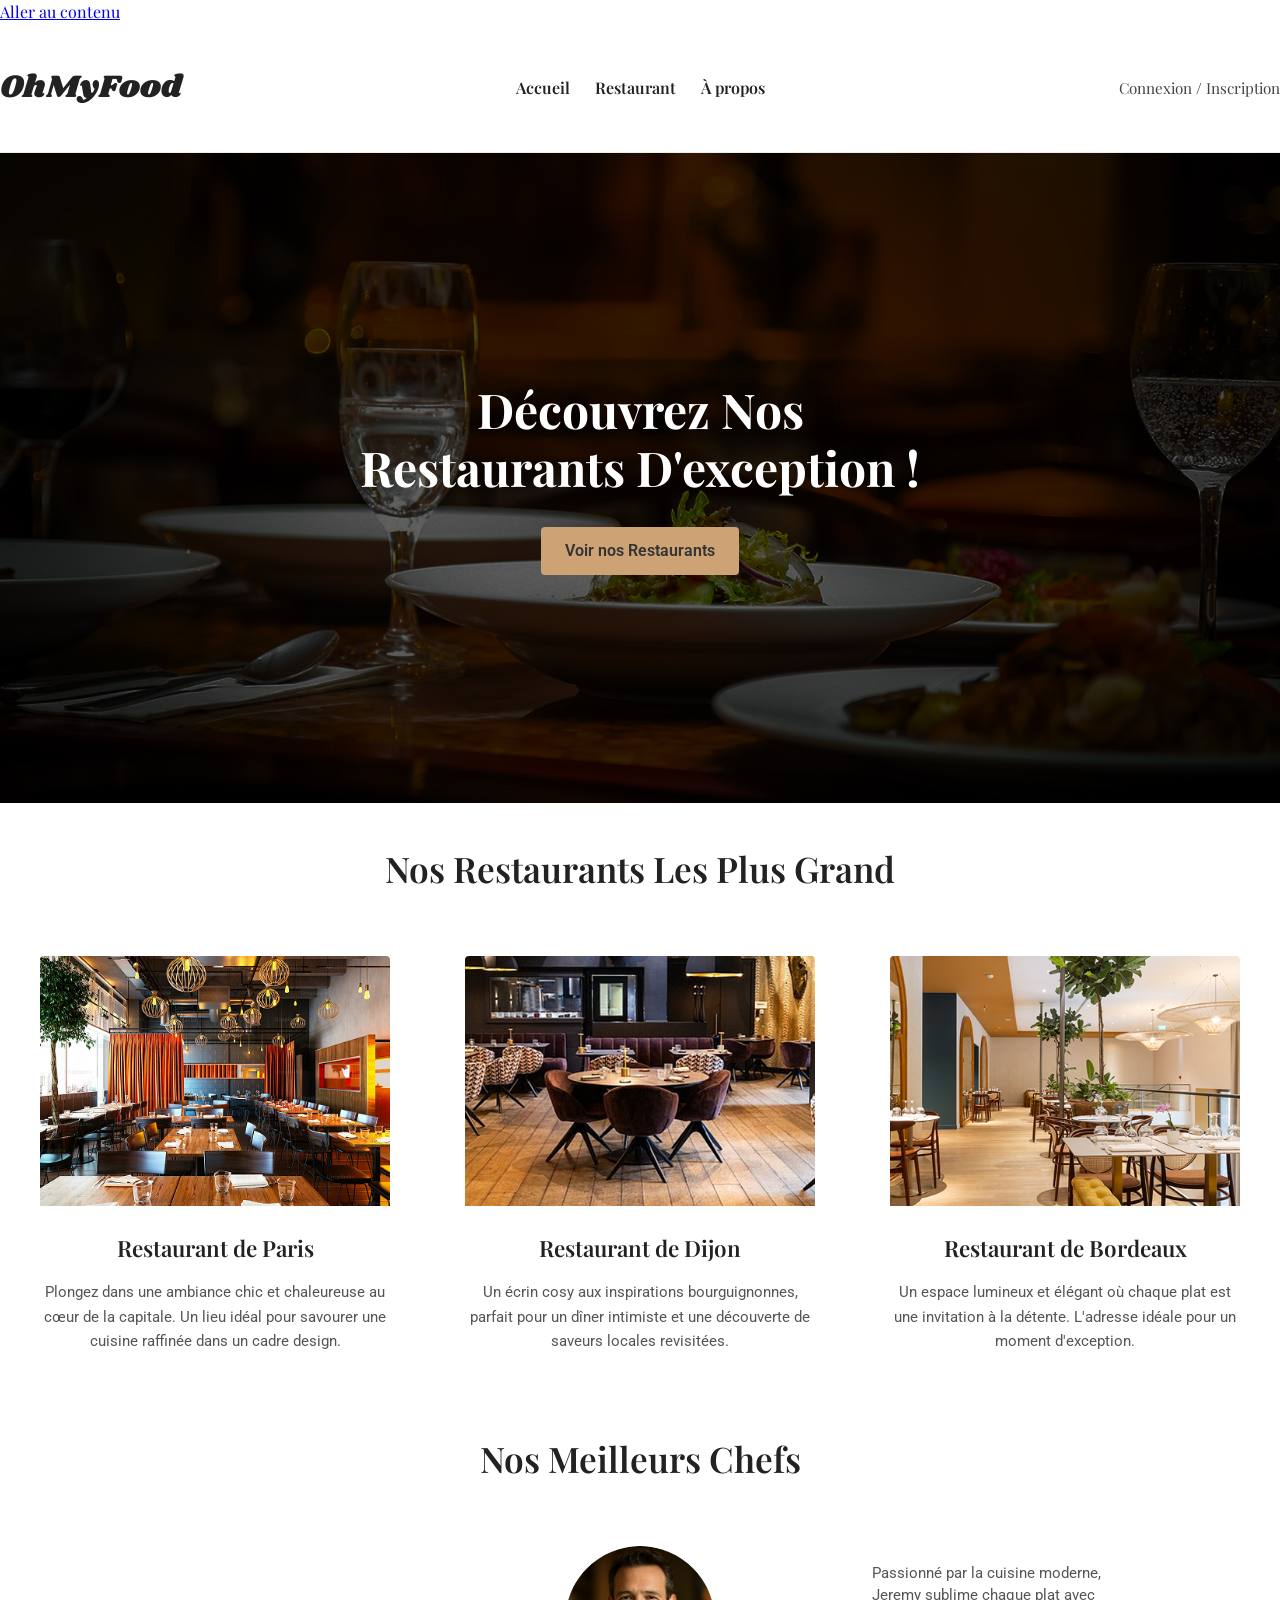
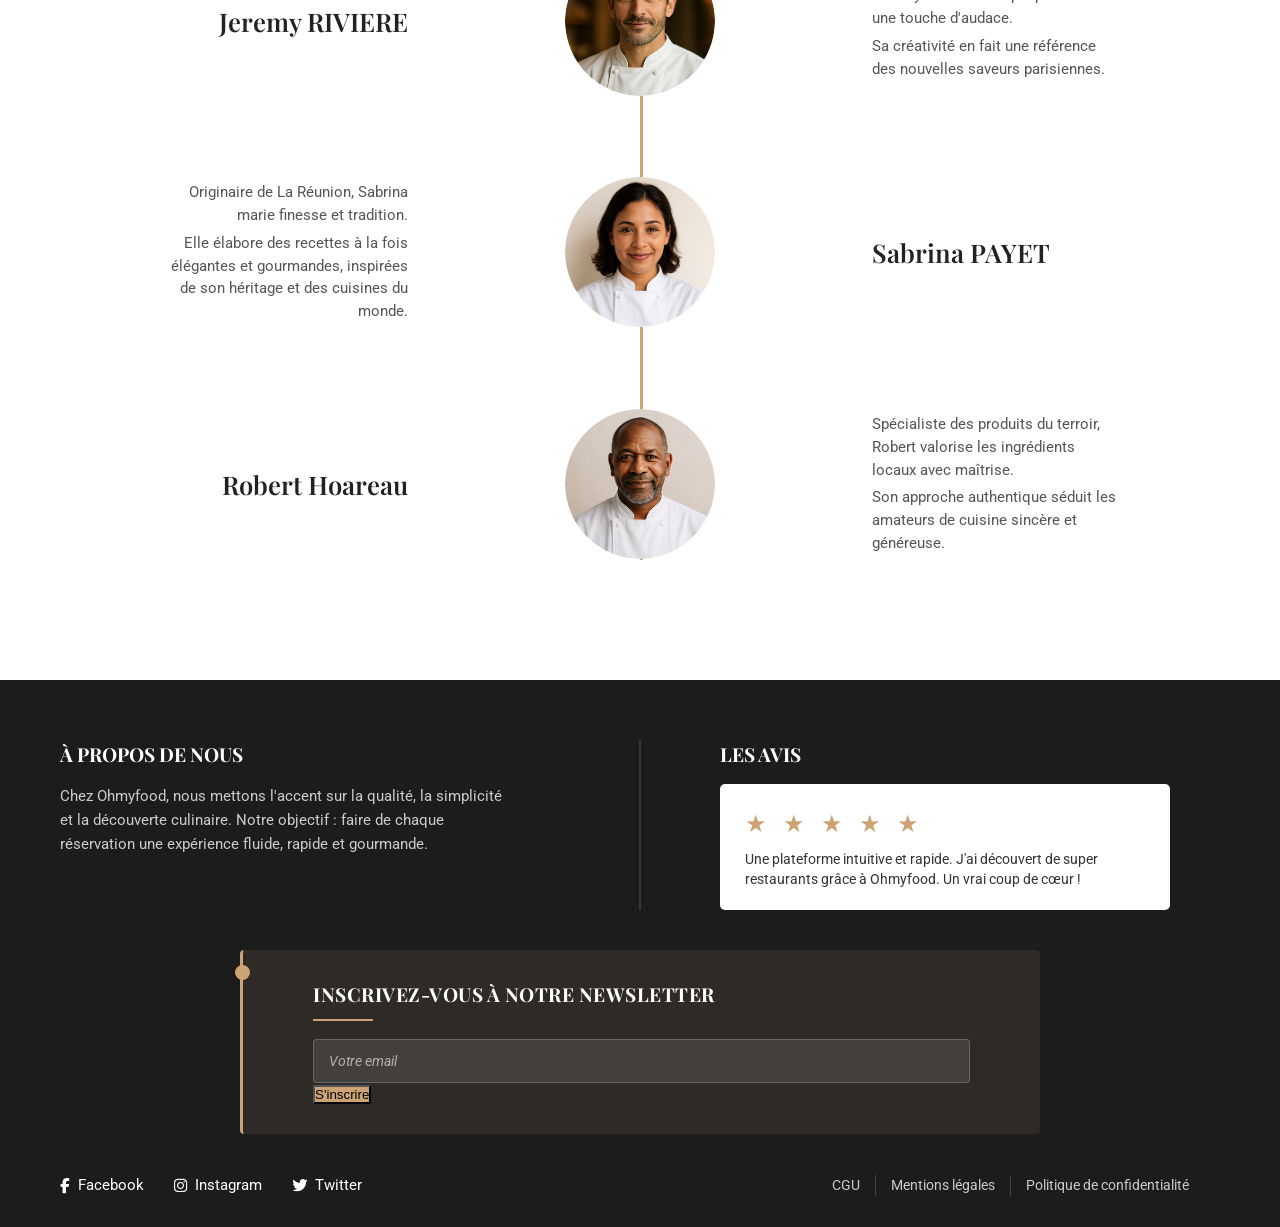
==== projets/ohmyfood/index.html @ 8dfa0e79 "Publie les livrables projets et la démo OhMyFood statique. Ajoute les PDF Green Futur, Hyatt et Hell" ====
<!doctype html>
<html lang="fr">
<head>
  <meta charset="utf-8">
  <meta name="viewport" content="width=device-width, initial-scale=1.0">
  <title>Accueil — OhMyFood</title>
  <link rel="stylesheet" href="https://cdnjs.cloudflare.com/ajax/libs/font-awesome/6.4.0/css/all.min.css">
  <link href="https://fonts.googleapis.com/css2?family=Playfair+Display:ital,wght@0,600&family=Roboto:wght@400;500;700&family=Shrikhand&display=swap" rel="stylesheet">
  <link rel="stylesheet" href="reset.css">
  <link rel="stylesheet" href="style.css">
</head>
<body>
<div id="page" class="site">
  <a class="skip-link screen-reader-text" href="#content">Aller au contenu</a>
  <header class="site-header">
    <div class="container">
      <div class="logo"><a href="index.html">OhMyFood</a></div>
      <button class="hamburger" id="hamburger-toggle" aria-label="Ouvrir le menu">
        <span class="bar"></span><span class="bar"></span><span class="bar"></span>
      </button>
      <nav class="main-navigation">
        <ul class="nav-menu">
          <li><a href="index.html">Accueil</a></li>
          <li><a href="restaurant.html">Restaurant</a></li>
          <li><a href="a-propos.html">À propos</a></li>
        </ul>
      </nav>
      <div class="auth-links">
        <a href="#">Connexion</a> / <a href="#">Inscription</a>
      </div>
    </div>
  </header>
  <div id="content" class="site-content">
    <main id="main" class="site-main">

<section class="hero">
  <div class="hero-content">
    <h1>Découvrez Nos<br>Restaurants D'exception !</h1>
    <a href="restaurant.html" class="btn-main">Voir nos Restaurants</a>
  </div>
</section>
<section class="restaurants" id="restaurants">
  <div class="container">
    <h2>Nos Restaurants Les Plus Grand</h2>
    <div class="restaurant-list">
      <div class="restaurant-card">
        <div class="restaurant-image"><img src="assets/images/restaurant-paris.png" alt="Restaurant de Paris"></div>
        <h3>Restaurant de Paris</h3>
        <p>Plongez dans une ambiance chic et chaleureuse au cœur de la capitale. Un lieu idéal pour savourer une cuisine raffinée dans un cadre design.</p>
      </div>
      <div class="restaurant-card">
        <div class="restaurant-image"><img src="assets/images/restaurant-dijon.png" alt="Restaurant de Dijon"></div>
        <h3>Restaurant de Dijon</h3>
        <p>Un écrin cosy aux inspirations bourguignonnes, parfait pour un dîner intimiste et une découverte de saveurs locales revisitées.</p>
      </div>
      <div class="restaurant-card">
        <div class="restaurant-image"><img src="assets/images/restaurant-bordeaux.png" alt="Restaurant de Bordeaux"></div>
        <h3>Restaurant de Bordeaux</h3>
        <p>Un espace lumineux et élégant où chaque plat est une invitation à la détente. L'adresse idéale pour un moment d'exception.</p>
      </div>
    </div>
  </div>
</section>
<section class="chefs">
  <div class="container">
    <h2>Nos Meilleurs Chefs</h2>
    <div class="chef-timeline">
      <div class="chef-item chef-left">
        <div class="chef-name"><h3>Jeremy RIVIERE</h3></div>
        <div class="chef-portrait"><img src="assets/images/jeremy-riviere.png" alt="Jeremy RIVIERE"></div>
        <div class="chef-description">
          <p>Passionné par la cuisine moderne, Jeremy sublime chaque plat avec une touche d'audace.</p>
          <p>Sa créativité en fait une référence des nouvelles saveurs parisiennes.</p>
        </div>
      </div>
      <div class="chef-item chef-right">
        <div class="chef-portrait"><img src="assets/images/sabrina-payet.png" alt="Sabrina PAYET"></div>
        <div class="chef-name"><h3>Sabrina PAYET</h3></div>
        <div class="chef-description">
          <p>Originaire de La Réunion, Sabrina marie finesse et tradition.</p>
          <p>Elle élabore des recettes à la fois élégantes et gourmandes, inspirées de son héritage et des cuisines du monde.</p>
        </div>
      </div>
      <div class="chef-item chef-left">
        <div class="chef-name"><h3>Robert Hoareau</h3></div>
        <div class="chef-portrait"><img src="assets/images/robert-hoareau.png" alt="Robert Hoareau"></div>
        <div class="chef-description">
          <p>Spécialiste des produits du terroir, Robert valorise les ingrédients locaux avec maîtrise.</p>
          <p>Son approche authentique séduit les amateurs de cuisine sincère et généreuse.</p>
        </div>
      </div>
    </div>
  </div>
</section>

    </main>
  </div>
  <footer id="colophon" class="site-footer">
    <div class="footer-content container">
      <div class="footer-columns">
        <div class="footer-column">
          <h3>À PROPOS DE NOUS</h3>
          <p>Chez Ohmyfood, nous mettons l'accent sur la qualité, la simplicité et la découverte culinaire. Notre objectif : faire de chaque réservation une expérience fluide, rapide et gourmande.</p>
        </div>
        <div class="footer-column">
          <h3>Les Avis</h3>
          <div class="review-box">
            <div class="stars">★ ★ ★ ★ ★</div>
            <p class="review-text">Une plateforme intuitive et rapide. J'ai découvert de super restaurants grâce à Ohmyfood. Un vrai coup de cœur !</p>
          </div>
        </div>
      </div>
      <div class="newsletter-section">
        <h3>Inscrivez-vous à notre newsletter</h3>
        <form class="newsletter-form" action="#" method="post" onsubmit="event.preventDefault(); alert('Démo portfolio — formulaire non connecté.');">
          <input type="email" placeholder="Votre email" required>
          <button type="submit">S'inscrire</button>
        </form>
      </div>
      <div class="basFooter">
        <div class="social-icons">
          <a href="#"><i class="fab fa-facebook-f"></i> Facebook</a>
          <a href="#"><i class="fab fa-instagram"></i> Instagram</a>
          <a href="#"><i class="fab fa-twitter"></i> Twitter</a>
        </div>
        <div class="footer-bottom">
          <a href="#">CGU</a>
          <a href="#">Mentions légales</a>
          <a href="#">Politique de confidentialité</a>
        </div>
      </div>
    </div>
    <div id="popup-concours" class="popup-overlay" style="display: none;">
      <div class="popup-content">
        <button class="popup-close" aria-label="Fermer le pop-up">×</button>
        <h2>🎁 Jeu Concours OhMyFood 🎁</h2>
        <p>Participez et tentez de gagner un <strong>repas gastronomique pour 2</strong> dans l'un de nos restaurants partenaires !</p>
        <form id="popup-form" action="#" method="post">
          <input type="email" placeholder="Votre email" required>
          <button type="submit">Participer</button>
        </form>
        <p class="popup-note">* Une seule participation par utilisateur est autorisée.</p>
      </div>
    </div>
  </footer>
</div>
<script src="script.js"></script>
</body>
</html>
---- projets/ohmyfood/style.css ----
/*
Theme Name: Oh My Food
Description: Child theme for twentytwentyone. You can now safely customize it and not risk losing your customizations.
Author: Eric - Oh My Food
Author URI: https://oh-my-food.fr
Template: twentytwentyone
Version: 1.0
*/


/* Newsletter */

.newsletter-box {
    display: none; /* Cache newsletter box */
}


/* HEADER */

header{
  display: flex;
  align-items: center;
  justify-content: space-between;
}

.site-header {
  background-color: #fff;
  padding: 40px 0;
  border-bottom: 1px solid #eee;
  top: 0;
  z-index: 10;
}

.site-main{
  padding-top: 0!important;
}

.site-header .container {
  display: flex;
  align-items: center;
  justify-content: space-between;
  width: 100%;
}

.logo a {
  font-size: 1.8rem;
  font-weight: bold;
  text-decoration: none;
  color: #222;
}

.main-navigation .nav-menu {
  list-style: none;
  display: flex;
  gap: 25px;
  margin: 0;
  padding: 0;
}

.main-navigation .nav-menu li a {
  text-decoration: none;
  color: #222;
  font-weight: 500;
}

.main-navigation .nav-menu li a:hover {
  color: #ff6565;
}

.auth-links {
  font-size: 0.95rem;
}

.auth-links a {
  color: #444;
  text-decoration: none;
}

.auth-links a:hover {
  color: #ff6565;
}

/* Responsive */
@media screen and (max-width: 768px) {
  .site-header .container {
    flex-direction: column;
    align-items: flex-start;
    gap: 15px;
  }

  .main-navigation .nav-menu {
    flex-direction: column;
    gap: 10px;
  }

}

.site-header .container {
  display: flex;
  justify-content: space-between;
  align-items: center;
  flex-wrap: wrap; /* Pour éviter que tout déborde */
  gap: 15px;
}

.logo {
  flex: 1;
}

.main-navigation {
  flex: 2;
}

.auth-links {
  flex: 1;
  text-align: right;
}


.main-navigation .nav-menu {
  justify-content: center;
  display: flex;
  gap: 25px;
}

.nav-menu li {
  display: inline-block;
}



/* Police Header */

/* === POLICES === */
body {
  font-family: 'Playfair Display', serif;
  font-weight: 400;
}

/* Menu de navigation */
.main-navigation .nav-menu li a {
  font-family: 'Playfair Display', serif;
  font-weight: 600; /* Semibold */
  font-size: 1rem;
}

/* Logo OhMyFood */
.logo a {
  font-family: 'Shrikhand', cursive;
  font-weight: 400; /* Regular */
  font-size: 2rem;
  text-transform: none;
}







/* === HAMBURGER MENU === */
.hamburger {
  display: none;
  flex-direction: column;
  gap: 6px;
  cursor: pointer;
  background: none;
  border: none;
  padding: 10px;
  z-index: 1001;
}

.hamburger .bar {
  width: 25px;
  height: 3px;
  background-color: #333;
  border-radius: 2px;
  transition: all 0.3s ease;
}

/* Animation pour le toggle */
.hamburger.open .bar:nth-child(1) {
  transform: rotate(45deg) translate(5px, 5px);
}
.hamburger.open .bar:nth-child(2) {
  opacity: 0;
}
.hamburger.open .bar:nth-child(3) {
  transform: rotate(-45deg) translate(6px, -6px);
}

/* Mobile - affichage hamburger */
@media screen and (max-width: 768px) {
  .hamburger {
    display: flex;
  }

  .main-navigation {
    display: none;
    width: 100%;
  }

  .main-navigation.active {
    display: flex;
    flex-direction: column;
    background-color: #fff;
    padding: 15px;
    width: 100%;
    border-top: 1px solid #eee;
  }

  .main-navigation .nav-menu {
    flex-direction: column;
    gap: 10px;
  }

  .auth-links {
    width: 100%;
    text-align: left;
    margin-top: 10px;
  }
  #hamburger-toggle{
    background-color: white!important;
  }
  .auth-links {
    width: 100%;
    text-align: center!important;
    margin-top: 10px;
    }
}














  
  
  
  /* FOOTER */
  .site-footer {
    background-color: #f8f8f8;
    padding: 30px 0;
    font-size: 0.9rem;
    color: #555;
  }
  
  .site-footer .container {
    max-width: 1200px;
    margin: 0 auto;
    padding: 0 20px;
  }
  
  .site-footer a {
    color: #555;
    text-decoration: none;
  }
  
  .site-footer a:hover {
    text-decoration: underline;
  }
  

  @media (max-width: 768px) {
    .main-navigation .nav-menu {
      flex-direction: column;
      align-items: center;
    }
  
    .site-header .container {
      flex-direction: column;
      gap: 20px;
    }
  }
  
  /* === FOOTER === */
/* === FOOTER === */

footer{
  max-width: 100%!important;
}
.site-footer {
  background-color: #1c1c1c;
  color: #ffffff;
  padding: 60px 0 30px;
  font-family: 'Playfair Display', serif;
}

.footer-content {
  position: relative;
}

.footer-columns {
  display: flex;
  flex-wrap: wrap;
  justify-content: space-between;
  gap: 40px;
  margin-bottom: 40px;
  position: relative;
}

/* Ligne verticale entre les colonnes */
.footer-columns:after {
  content: "";
  position: absolute;
  top: 0;
  bottom: 0;
  left: 50%;
  width: 1px;
  background-color: #634f33; /* Couleur dorée/bronze comme sur la maquette */
  transform: translateX(-50%);
}

.footer-column {
  max-width: 500px;
  flex: 1 1 45%;
}

.footer-column h3 {
  font-family: 'Playfair Display', serif;
  font-size: 1.2rem;
  margin-bottom: 15px;
  font-weight: 700;
  color: #ffffff;
  text-transform: uppercase;
}

.footer-column p {
  font-family: 'Roboto', serif;
  font-size: 0.95rem;
  line-height: 1.6;
  color: #cccccc;
  max-width: 90%;
}

.basFooter {
  display: flex;
  justify-content: space-between;
  align-items: center;
  padding-top: 20px;
}

.social-icons {
  margin-top: 20px;
  display: flex;
  gap: 15px;
  flex-wrap: wrap;
}

.social-icons a {
  display: flex;
  align-items: center;
  gap: 8px;
  color: #ffffff;
  font-family: 'Roboto', serif;
  font-size: 0.95rem;
  text-decoration: none;
  margin-right: 15px;
}

.social-icons img {
  width: 20px;
  height: 20px;
}

/* Avis */
.review-box {
  background-color: #ffffff;
  padding: 20px 25px;
  border-radius: 5px;
  color: #222;
  max-width: 90%;
}

.review-box .stars {
  color: #CDA274;
  font-size: 1.5rem;
  margin-bottom: 10px;
  letter-spacing: 5px;
}

.review-box .review-text {
  font-size: 0.9rem;
  line-height: 1.4;
  color: #333;
}

/* Bas du footer */
.footer-bottom {
  display: flex;
  justify-content: flex-start;
  padding-top: 20px;
  font-size: 0.85rem;
  border-top: none; /* Suppression de la ligne du haut */
}

.footer-bottom a {
  font-family: 'Roboto', serif;
  color: #cccccc;
  text-decoration: none;
  margin: 0 15px 0 0;
  padding: 0 15px 0 0;
  border-right: 1px solid transparent;
}

.footer-bottom a:not(:last-child) {
  border-right: 1px solid #444;
}

.footer-bottom a:hover {
  text-decoration: underline;
}

/* Responsive */
@media (max-width: 768px) {
  .footer-columns {
    flex-direction: column;
  }
  
  .footer-columns:after {
    display: none;
  }
  
  .review-box {
    margin-left: 0;
  }
  
  .footer-bottom {
    flex-wrap: wrap;
  }
}


/* === NEWSLETTER SECTION STYLING - IMPROVED === */

/* Main newsletter container styling */
.newsletter-section {
  padding: 30px 70px;
  margin-top: 40px;
  width: 100%;
  max-width: 800px;
  margin-left: auto;
  margin-right: auto;
  position: relative;
  background-color: rgba(205, 162, 116, 0.1);
  border-left: 3px solid #CDA274;
  border-radius: 4px;
}

.newsletter-section::before {
  content: '';
  position: absolute;
  top: 15px;
  left: -8px;
  width: 15px;
  height: 15px;
  border-radius: 50%;
  background-color: #CDA274;
}

.newsletter-section h3 {
  font-family: 'Playfair Display', serif;
  font-size: 1.2rem;
  margin-bottom: 18px;
  font-weight: 700;
  color: #ffffff;
  text-transform: uppercase;
  letter-spacing: 0.5px;
  position: relative;
  padding-bottom: 12px;
}

.newsletter-section h3::after {
  content: '';
  position: absolute;
  bottom: 0;
  left: 0;
  width: 60px;
  height: 2px;
  background-color: #CDA274;
}

/* Form container styling */
.newsletter-form-container {
  display: flex;
  flex-direction: column;
  gap: 12px;
  width: 100%;
}

/* Input styling for the newsletter form */
.newsletter-section .wpcf7-form {
  display: flex;
  flex-direction: column;
  gap: 12px;
  align-items: center;
}

.newsletter-section .wpcf7-form p {
  margin-bottom: 0;
  display: flex;
  flex-direction: column;
}

.newsletter-section .wpcf7-form-control-wrap {
  width: 100%;
}

.newsletter-section input[type="text"],
.newsletter-section input[type="email"] {
  width: 100%;
  padding: 12px 15px;
  font-size: 0.95rem;
  border: none;
  border-radius: 4px;
  background-color: rgba(255, 255, 255, 0.1);
  color: #ffffff;
  font-family: 'Roboto', sans-serif;
  border: 1px solid rgba(255, 255, 255, 0.2);
  transition: all 0.3s ease;
}

.newsletter-section input[type="text"]::placeholder,
.newsletter-section input[type="email"]::placeholder {
  color: rgba(255, 255, 255, 0.6);
  font-style: italic;
  font-size: 0.9rem;
}

.newsletter-section input[type="text"]:focus,
.newsletter-section input[type="email"]:focus {
  background-color: rgba(255, 255, 255, 0.15);
  outline: none;
  border-color: #CDA274;
  box-shadow: 0 0 5px rgba(205, 162, 116, 0.3);
}

/* Submit button styling */
.newsletter-section input[type="submit"] {
  padding: 12px 24px;
  background-color: #CDA274 !important;
  color: #000 !important;
  border: none;
  border-radius: 4px;
  font-size: 0.95rem;
  font-weight: 600;
  cursor: pointer;
  transition: all 0.3s ease;
  font-family: 'Playfair Display', serif;
  text-transform: uppercase;
  letter-spacing: 0.8px;
  width: auto;
  position: relative;
  overflow: hidden;
}

.newsletter-section input[type="submit"]:hover {
  background-color: #b48e60 !important;
  transform: translateY(-2px);
  box-shadow: 0 4px 8px rgba(0, 0, 0, 0.15);
}

.newsletter-section input[type="submit"]:active {
  transform: translateY(0);
  box-shadow: 0 2px 4px rgba(0, 0, 0, 0.1);
}

/* Form messages */
.newsletter-section .wpcf7-response-output {
  margin-top: 15px;
  padding: 10px 15px;
  border-radius: 4px;
  font-size: 0.9rem;
  color: #ffffff;
  font-family: 'Roboto', sans-serif;
  border: none;
  background-color: rgba(255, 255, 255, 0.1);
}

/* Success message */
.newsletter-section .wpcf7-mail-sent-ok {
  background-color: rgba(76, 175, 80, 0.3);
  border-left: 3px solid #4CAF50;
}

/* Error message */
.newsletter-section .wpcf7-validation-errors {
  background-color: rgba(244, 67, 54, 0.3);
  border-left: 3px solid #F44336;
}

/* Form layout for larger screens */
@media screen and (min-width: 768px) {
  .newsletter-section .wpcf7-form {
    display: flex;
    flex-direction: row;
    flex-wrap: wrap;
    align-items: flex-end;
    gap: 10px;
  }
  
  .newsletter-section .wpcf7-form p:not(:last-child) {
    flex: 1;
    min-width: 200px;
  }
  
  .newsletter-section .wpcf7-form p:last-child {
    margin-top: 0;
  }
}

/* Responsive adjustments */
@media screen and (max-width: 768px) {
  .newsletter-section {
    padding: 25px 20px;
  }
  
  .newsletter-section input[type="submit"] {
    width: 100%;
  }
  
  .newsletter-section h3 {
    font-size: 1.1rem;
  }
}

/* Newsletter icons and decorations */
.newsletter-section .form-icon {
  position: absolute;
  right: 15px;
  top: 50%;
  transform: translateY(-50%);
  color: rgba(255, 255, 255, 0.5);
  font-size: 1.2rem;
}

/* Newsletter description text */
.newsletter-description {
  font-family: 'Roboto', sans-serif;
  font-size: 0.9rem;
  line-height: 1.5;
  color: #cccccc;
  margin-bottom: 15px;
  font-style: italic;
}

















/* === PAGE ACCUEIL === */

/* === PAGE ACCUEIL === */

/* Section Hero */
.hero {
  background-image: url('assets/images/hero-bg.png'); /* Ajoutez votre image de fond */
  background-size: cover;
  background-position: center;
  color: #fff;
  text-align: center;
  padding: 150px 20px;
  position: relative;
  min-height: 650px;
  display: flex;
  align-items: center;
  justify-content: center;
}

.hero::before {
  content: "";
  position: absolute;
  top: 0;
  left: 0;
  right: 0;
  bottom: 0;
  background-color: rgba(0, 0, 0, 0.5);
  z-index: 1;
}

.hero-content {
  position: relative;
  z-index: 2;
  margin: 0 auto;
  width: 100%;;
}

.hero h1 {
  font-size: 3rem;
  font-family: 'Playfair Display', serif;
  font-weight: 700;
  margin-bottom: 30px;
  line-height: 1.2;
}

.btn-main {
  display: inline-block;
  background-color: #CDA274;
  color: #333;
  padding: 12px 24px;
  font-size: 1rem;
  font-weight: 600;
  text-decoration: none;
  border-radius: 4px;
  transition: all 0.3s ease;
  font-family: 'Roboto', sans-serif;
}

.btn-main:hover {
  background-color: #e6c697;
}

/* Section Restaurants */
.restaurants {
  padding: 40px 0;
  text-align: center;
}

.restaurants h2 {
  font-size: 2.2rem;
  font-family: 'Playfair Display', serif;
  margin-bottom: 60px;
  color: #222;
  font-weight: 600;
}

.restaurant-list {
  display: flex;
  justify-content: space-between;
  gap: 30px;
  max-width: 1200px;
  margin: 0 auto;
}

.restaurant-card {
  flex: 1;
  text-align: center;
  max-width: 350px;
}

.restaurant-image {
  margin-bottom: 20px;
  overflow: hidden;
  border-radius: 4px;
}

.restaurant-image img {
  width: 100%;
  height: 250px;
  object-fit: cover;
  transition: transform 0.5s ease;
}

.restaurant-image img:hover {
  transform: scale(1.05);
}

.restaurant-card h3 {
  font-family: 'Playfair Display', serif;
  font-size: 1.4rem;
  color: #222;
  margin-bottom: 15px;
  font-weight: 600;
}

.restaurant-card p {
  font-family: 'Roboto', sans-serif;
  font-size: 0.95rem;
  line-height: 1.6;
  color: #555;
}

/* Section Chefs */
.chefs {
  padding: 40px 0px 120px 0px;
  background-color: #fff;
}

.chefs h2 {
  text-align: center;
  font-size: 2.2rem;
  font-family: 'Playfair Display', serif;
  margin-bottom: 60px;
  color: #222;
  font-weight: 600;
}

/* Updated Chef Section */
.chef-timeline {
  position: relative;
  max-width: 1000px;
  margin: 0 auto;
  padding: 0 20px;

  display: flex;
  flex-direction: column;
  gap: 80px;
}

/* Vertical line */
.chef-timeline::before {
  content: '';
  position: absolute;
  width: 3px;
  background-color: #CDA274; /* Golden/bronze color as in mockup */
  top: 0;
  bottom: 0;
  left: 50%;
  margin-left: -0.5px;
}

.chef-item {
  padding: 0px 0;
  position: relative;
  width: 100%;
  display: flex;
  align-items: center;
  justify-content: space-between;
}


/* Left chef (Jeremy and Robert) */
.chef-left {
  flex-direction: row;
}

.chef-left .chef-name {
  width: 30%;
  text-align: right;
  padding-right: 40px;
  order: 1;
}

.chef-left .chef-portrait {
  order: 2;
}

.chef-left .chef-description {
  width: 30%;
  text-align: left;
  padding-left: 40px;
  order: 3;
}

/* Right chef (Sabrina) */
.chef-right {
  flex-direction: row;
}

.chef-right .chef-name {
  width: 30%;
  text-align: left;
  padding-left: 40px;
  order: 3;
}

.chef-right .chef-portrait {
  order: 2;
}

.chef-right .chef-description {
  width: 30%;
  text-align: right;
  padding-right: 40px;
  order: 1;
}

.chef-portrait img {
  width: 100%;
  height: 100%;
  object-fit: cover;
}






/* Responsive design for mobile */
@media screen and (max-width: 768px) {
  
  .chef-item {
    flex-wrap: wrap;
    justify-content: flex-start;
  }
  
  .chef-left .chef-name,
  .chef-right .chef-name {
    width: calc(100% - 90px);
    text-align: left;
    padding: 0 0 10px 70px;
    order: 1;
  }
  
  .chef-portrait {
    width: 60px;
    height: 60px;
    position: absolute;
    left: 0;
    top: 40px;
  }
  
  .chef-left .chef-description,
  .chef-right .chef-description {
    width: calc(100% - 90px);
    text-align: left;
    padding: 10px 0 0 70px;
    order: 3;
    margin-left: auto;
  }
}
.chef-portrait {
  width: 150px;
  height: 150px;
  border-radius: 50%;
  overflow: hidden;
  z-index: 1;
  position: relative;
  background-color: #fff;
}



.chef-portrait img {
  width: 100%;
  height: 100%;
  object-fit: cover;
}

.chef-left .chef-description {
  width: 30%;
  text-align: left;
  padding-left: 40px;
}

.chef-right .chef-description {
  width: 30%;
  text-align: right;
  padding-right: 40px;
  order: 1;
}




.chef-item h3 {
  font-family: 'Playfair Display', serif;
  font-size: 1.6rem;
  color: #222;
  margin-bottom: 0;
  font-weight: 600;
}

.chef-item p {
  font-family: 'Roboto', sans-serif;
  font-size: 0.95rem;
  line-height: 1.5;
  color: #555;
  margin: 5px 0;
}














/* Responsive Designs */
@media screen and (max-width: 992px) {
  .restaurant-list {
    flex-wrap: wrap;
    justify-content: center;
  }
  
  .restaurant-card {
    flex: 0 0 45%;
    margin-bottom: 30px;
  }
  
  .chef-timeline::before {
    display: none;
  }
  
  .chef-item {
    flex-wrap: wrap;
  }
  
  .chef-left .chef-name,
  .chef-right .chef-name {
    width: 100%;
    text-align: left;
    padding: 0 0 20px 100px;
    order: 1;
  }
  
  .chef-portrait {
    margin-left: 0;
    position: absolute;
    left: 0;
    top: 40px;
    width: 80px;
    height: 80px;
  }
  
  .chef-left .chef-description,
  .chef-right .chef-description {
    width: 100%;
    text-align: left;
    padding: 20px 0 0 100px;
    order: 3;
  }
}

@media screen and (max-width: 768px) {
  .hero h1 {
    font-size: 2.2rem;
  }
  
  .btn-main {
    font-size: 0.9rem;
  }
  
  .restaurant-card {
    flex: 0 0 100%;
  }

  
  .chef-left .chef-name,
  .chef-right .chef-name {
    padding: 0 0 20px 70px;
  }
  
  .chef-portrait {
    width: 60px;
    height: 60px;
    left: 0;
  }
  
  .chef-left .chef-description,
  .chef-right .chef-description {
    padding: 10px 0 0 70px;
  }
}

































/* === PAGE À PROPOS === */

/* Section Valeurs */
.valeurs {
  padding: 80px 20px;
}

.valeurs-content {
  display: flex;
  align-items: center;
  gap: 50px;
  max-width: 1200px;
  margin: 0 auto;
}

.valeurs-image {
  flex: 1;
  border-radius: 8px;
  overflow: hidden;
  max-width: 400px;
}

.valeurs-image img {
  width: 100%;
  height: auto;
  display: block;
}

.valeurs-text {
  flex: 1;
}

.valeurs-text h2 {
  font-size: 2.2rem;
  font-family: 'Playfair Display', serif;
  margin-bottom: 30px;
  color: #222;
  font-weight: 600;
}

.valeurs-text p {
  font-family: 'Roboto', sans-serif;
  font-size: 1rem;
  line-height: 1.6;
  color: #555;
  margin-bottom: 15px;
}

/* Section Histoire */
.histoire {
  padding: 80px 20px;
  background-color: #f9f9f9;
}

.histoire-content {
  display: flex;
  align-items: center;
  gap: 50px;
  max-width: 1200px;
  margin: 0 auto;
}

.histoire-text {
  flex: 1;
}

.histoire-text h2 {
  font-size: 2.2rem;
  font-family: 'Playfair Display', serif;
  margin-bottom: 30px;
  color: #222;
  font-weight: 600;
}

.histoire-text p {
  font-family: 'Roboto', sans-serif;
  font-size: 1rem;
  line-height: 1.6;
  color: #555;
  margin-bottom: 15px;
}

.histoire-gallery {
  flex: 1;
  max-width: 450px;
}

.histoire-gallery img {
  width: 100%;
  height: auto;
  border-radius: 8px;
  box-shadow: 0 5px 15px rgba(0,0,0,0.1);
}

/* Section Fondateurs */
.fondateurs {
  padding: 80px 0;
  text-align: center;
}

.fondateurs h2 {
  font-size: 2.2rem;
  font-family: 'Playfair Display', serif;
  margin-bottom: 60px;
  color: #222;
  font-weight: 600;
}

.fondateurs-list {
  display: flex;
  justify-content: space-between;
  gap: 30px;
  max-width: 1200px;
  margin: 0 auto;
}

.fondateur-card {
  flex: 1;
  text-align: center;
  max-width: 350px;
}

.fondateur-photo {
  width: 180px;
  height: 180px;
  border-radius: 50%;
  overflow: hidden;
  margin: 0 auto 20px;
}

.fondateur-photo img {
  width: 100%;
  height: 100%;
  object-fit: cover;
}

.fondateur-card h3 {
  font-family: 'Playfair Display', serif;
  font-size: 1.6rem;
  color: #222;
  margin-bottom: 5px;
  font-weight: 600;
}

.fondateur-title {
  font-family: 'Roboto', sans-serif;
  font-size: 0.9rem;
  color: #CDA274;
  margin-bottom: 15px;
  font-weight: 500;
}

.fondateur-bio {
  font-family: 'Roboto', sans-serif;
  font-size: 0.95rem;
  line-height: 1.6;
  color: #555;
}





/* Responsive Design */
@media screen and (max-width: 992px) {
  .valeurs-content,
  .histoire-content,
  .fondateurs-list{
    flex-direction: column;
    align-items: center;
  }
  
  .valeurs-image,
  .histoire-gallery {
    margin-bottom: 30px;
  }
  
  .fondateur-card {
    max-width: 100%;
    margin-bottom: 40px;
  }
  

}

@media screen and (max-width: 768px) {
  .valeurs,
  .histoire,
  .fondateurs {
    padding: 50px 20px;
  }
  
  .valeurs-text h2,
  .histoire-text h2,
  .fondateurs h2 {
    font-size: 1.8rem;
  }
  
  .fondateur-photo {
    width: 150px;
    height: 150px;
  }
}

































/* === STYLES POUR LA PAGE RESTAURANT === */

/* Section recherche restaurant avec image de fond */
.restaurant-search {
  background-image: url('assets/images/hero-bg.png');
  background-size: cover;
  background-position: center;
  position: relative;
  color: #fff;
  text-align: center;
  padding: 100px 20px;
  min-height: 450px;
  display: flex;
  align-items: center;
  justify-content: center;
}

.restaurant-search::before {
  content: "";
  position: absolute;
  top: 0;
  left: 0;
  right: 0;
  bottom: 0;
  background-color: rgba(0, 0, 0, 0.5);
  z-index: 1;
}

.search-container {
  position: relative;
  z-index: 2;
  max-width: 700px;
  margin: 0 auto;
}

.restaurant-search h1 {
  font-size: 2.5rem;
  font-family: 'Playfair Display', serif;
  font-weight: 700;
  margin-bottom: 30px;
  line-height: 1.2;
}

.search-box {
  position: relative;
  margin: 0 auto;
  width: 50%;
  min-width: 300px;
  max-width: 800px;
}

.search-box input[type="text"] {
  width: 100%;
  padding: 12px 50px 12px 20px;
  font-size: 1rem;
  border: none;
  border-radius: 4px;
  background-color: #fff;
}

.search-box button {
  position: absolute;
  right: 0;
  top: 0;
  bottom: 0;
  width: 50px;
  background: none;
  border: none;
  color: #333;
  cursor: pointer;
}

/* Section des plats du jour et réservation */
.daily-menu {
  padding: 60px 20px;
  background-color: #fff;
}

.menu-reservation-container {
  display: flex;
  align-items: center;
  gap: 10vh;
  max-width: 1100px;
  margin: 0 auto;
}

.daily-plates {
  flex: 1;
  padding-right: 20px;
}

.daily-plates h2 {
  font-family: 'Playfair Display', serif;
  font-size: 1.8rem;
  margin-bottom: 30px;
  color: #222;
  font-weight: 600;
  text-align: center;
}

.plate-item {
  display: flex;
  gap: 15px;
  margin-bottom: 30px;
  align-items: center;
}

.plate-image {
  flex: 0 0 120px;
  height: 120px;
  border-radius: 8px;
  overflow: hidden;
}

.plate-image img {
  width: 100%;
  height: 100%;
  object-fit: cover;
}

.plate-details {
  flex: 1;
}

.plate-details h3 {
  font-family: 'Playfair Display', serif;
  font-size: 1.2rem;
  margin-bottom: 10px;
  color: #222;
  font-weight: 600;
}

.plate-details p {
  font-family: 'Roboto', sans-serif;
  font-size: 0.9rem;
  line-height: 1.4;
  color: #555;
}

/* Formulaire de réservation */



/* === FORMULAIRE CF7 - PERSONNALISÉ POUR PAGE RESTAURANT === */

.reservation-form {
  flex: 0 0 450px;
  background-color: #fff;
  padding: 70px 60px;
  border: 1px solid #eee;
  border-radius: 8px;
  box-shadow: 0 2px 10px rgba(0,0,0,0.05);
}

.reservation-form .wpcf7-form p {
  margin-bottom: 15px;
}

.reservation-form input[type="text"],
.reservation-form input[type="email"],
.reservation-form input[type="number"],
.reservation-form input[type="tel"],
.reservation-form input[type="date"],
.reservation-form textarea,
.reservation-form select {
  width: 100%;
  padding: 10px 15px;
  font-size: 0.95rem;
  border: 1px solid #ddd;
  border-radius: 4px;
  background-color: #fff;
  font-family: 'Roboto', sans-serif;
  color: #333;
}

.reservation-form textarea {
  resize: vertical;
  min-height: 120px;
}

.reservation-form input[type="submit"],
.reservation-form button,
.wpcf7-form .wpcf7-submit,
.reservation-form .wpcf7-submit {
  width: 100%;
  padding: 12px;
  background-color: #CDA274!important;
  color: #000!important;
  border: none;
  border-radius: 4px;
  font-size: 1rem;
  font-weight: 600;
  cursor: pointer;
  transition: background-color 0.3s;
  font-family: 'Roboto', sans-serif;
}

.reservation-form input[type="submit"]:hover,
.wpcf7-form .wpcf7-submit:hover,
.reservation-form .wpcf7-submit:hover {
  background-color: #b48e60!important;
}

/* Supprime le spinner par défaut */
.wpcf7-spinner {
  display: none !important;
}

/* Messages de validation / erreurs */
.wpcf7-response-output {
  margin-top: 20px;
  padding: 12px 20px;
  border-radius: 4px;
  background-color: #f9f9f9;
  font-size: 0.95rem;
  color: #555;
  font-family: 'Roboto', sans-serif;
  border-left: 5px solid #CDA274;
}

.search-box form button {
  display: flex;
  align-items: center;
  justify-content: center;
  background-color: rgba(255, 255, 255, 0)!important;
}

button{
  background-color: #CDA274!important;
  color: #000000!important;
}

/* .reservation-form {
  flex: 0 0 450px;
  background-color: #fff;
  padding: 100px 60px;
  border: 1px solid #eee;
  border-radius: 8px;
  box-shadow: 0 2px 10px rgba(0,0,0,0.05);
}

.form-group {
  margin-bottom: 15px;
}

.custom-select {
  position: relative;
}

.custom-select input[type="text"] {
  width: 100%;
  padding: 10px 35px 10px 15px;
  font-size: 0.95rem;
  border: 1px solid #ddd;
  border-radius: 4px;
  background-color: #fff;
}

.custom-select i {
  position: absolute;
  right: 15px;
  top: 50%;
  transform: translateY(-50%);
  color: #999;
}

.reservation-form input[type="number"] {
  width: 100%;
  padding: 10px 15px;
  font-size: 0.95rem;
  border: 1px solid #ddd;
  border-radius: 4px;
}



.btn-reserve {
  width: 100%;
  padding: 12px;
  background-color: #CDA274!important;
  color: #000000!important;
  border: none;
  border-radius: 4px;
  font-size: 1rem;
  font-weight: 600;
  cursor: pointer;
  transition: background-color 0.3s;
}

.btn-reserve:hover {
  background-color: #b48e60;
} */









/* Modifications pour la section reservation-options */
.reservation-options {
  display: none; /* Reste caché par défaut */
  position: fixed;
  top: 40%;
  left: 50%;
  transform: translate(-50%, -40%);
  padding: 60px 60px;
  background-color: #f9f9f9;
  border-radius: 15px;
  z-index: 999;
  max-width: 800px;
  width: 90%;
  box-shadow: 0 5px 20px rgba(0,0,0,0.2);
  opacity: 0.9;
  backdrop-filter: blur(20px);
}

/* Overlay de fond quand la modale est affichée */
.modal-overlay {
  display: none;
  position: fixed;
  top: 0;
  left: 0;
  right: 0;
  bottom: 0;
  background-color: rgba(0,0,0,0.5);
  z-index: 998;
}

.options-container {
  display: flex;
  max-width: 900px;
  margin: 0 auto;
  background-color: #fff;
  border-radius: 8px;
  box-shadow: 0 2px 15px rgba(0,0,0,0.05);
  overflow: hidden;
}

.option-phone, .option-online {
  flex: 1;
  padding: 40px;
  text-align: center;
}

.option-divider {
  width: 1px;
  background-color: #eee;
}

.reservation-options h2 {
  font-family: 'Playfair Display', serif;
  font-size: 1.5rem;
  margin-bottom: 30px;
  color: #222;
  font-weight: 600;
}

.phone-numbers {
  margin-top: 20px;
}

.phone-numbers p {
  font-family: 'Roboto', sans-serif;
  font-size: 1.1rem;
  margin: 10px 0;
  color: #333;
}

.btn-create-account, .btn-login {
  display: block;
  width: 100%;
  padding: 12px;
  background-color: #CDA274;
  color: #333;
  border: none;
  border-radius: 4px;
  font-size: 1rem;
  font-weight: 500;
  cursor: pointer;
  transition: background-color 0.3s;
  margin-bottom: 15px;
}

.btn-create-account:hover, .btn-login:hover {
  background-color: #b48e60;
}

.or-text {
  margin: 15px 0;
  font-family: 'Roboto', sans-serif;
  color: #777;
}

/* Responsive */
@media screen and (max-width: 992px) {
  .menu-reservation-container {
    flex-direction: column;
  }
  
  .reservation-form {
    max-width: 100%;
  }
  
  .daily-plates {
    padding-right: 0;
  }
}

@media screen and (max-width: 768px) {
  .restaurant-search h1 {
    font-size: 2rem;
  }
  
  .options-container {
    flex-direction: column;
  }
  
  .option-divider {
    height: 1px;
    width: 100%;
  }
  
  .plate-item {
    flex-direction: column;
    text-align: center;
  }
  
  .plate-details {
    padding: 0 15px;
  }
}

























/* Pop Up */


/* === POP-UP CONCOURS === */
.popup-overlay {
  position: fixed;
  top: 0;
  left: 0;
  width: 100%;
  height: 100%;
  background: rgba(0,0,0,0.6);
  display: flex;
  align-items: center;
  justify-content: center;
  z-index: 9999;
}

.popup-content {
  background-color: #fff;
  padding: 40px 30px;
  max-width: 500px;
  width: 90%;
  border-radius: 10px;
  text-align: center;
  box-shadow: 0 5px 15px rgba(0,0,0,0.2);
  position: relative;
  font-family: 'Roboto', sans-serif;
}

.popup-content h2 {
  font-family: 'Playfair Display', serif;
  font-size: 1.8rem;
  margin-bottom: 15px;
  color: #222;
}

.popup-content p {
  font-size: 1rem;
  color: #555;
  margin-bottom: 20px;
}

.popup-content form {
  display: flex;
  flex-direction: column;
  gap: 15px;
}

.popup-content input[type="text"],
.popup-content input[type="email"] {
  padding: 10px 15px;
  font-size: 1rem;
  border: 1px solid #ddd;
  border-radius: 5px;
}

.popup-content button {
  padding: 12px;
  background-color: #CDA274;
  border: none;
  color: #000;
  font-weight: 600;
  cursor: pointer;
  border-radius: 5px;
  font-size: 1rem;
}

.popup-close {
  position: absolute;
  top: 15px;
  right: 20px;
  background: none;
  border: none;
  font-size: 1.5rem;
  cursor: pointer;

  display: flex;
  width: 0;
  height: 0;
  align-items: center;
  justify-content: center;
}

.popup-note {
  font-size: 0.8rem;
  color: #999;
  margin-top: 15px;
}
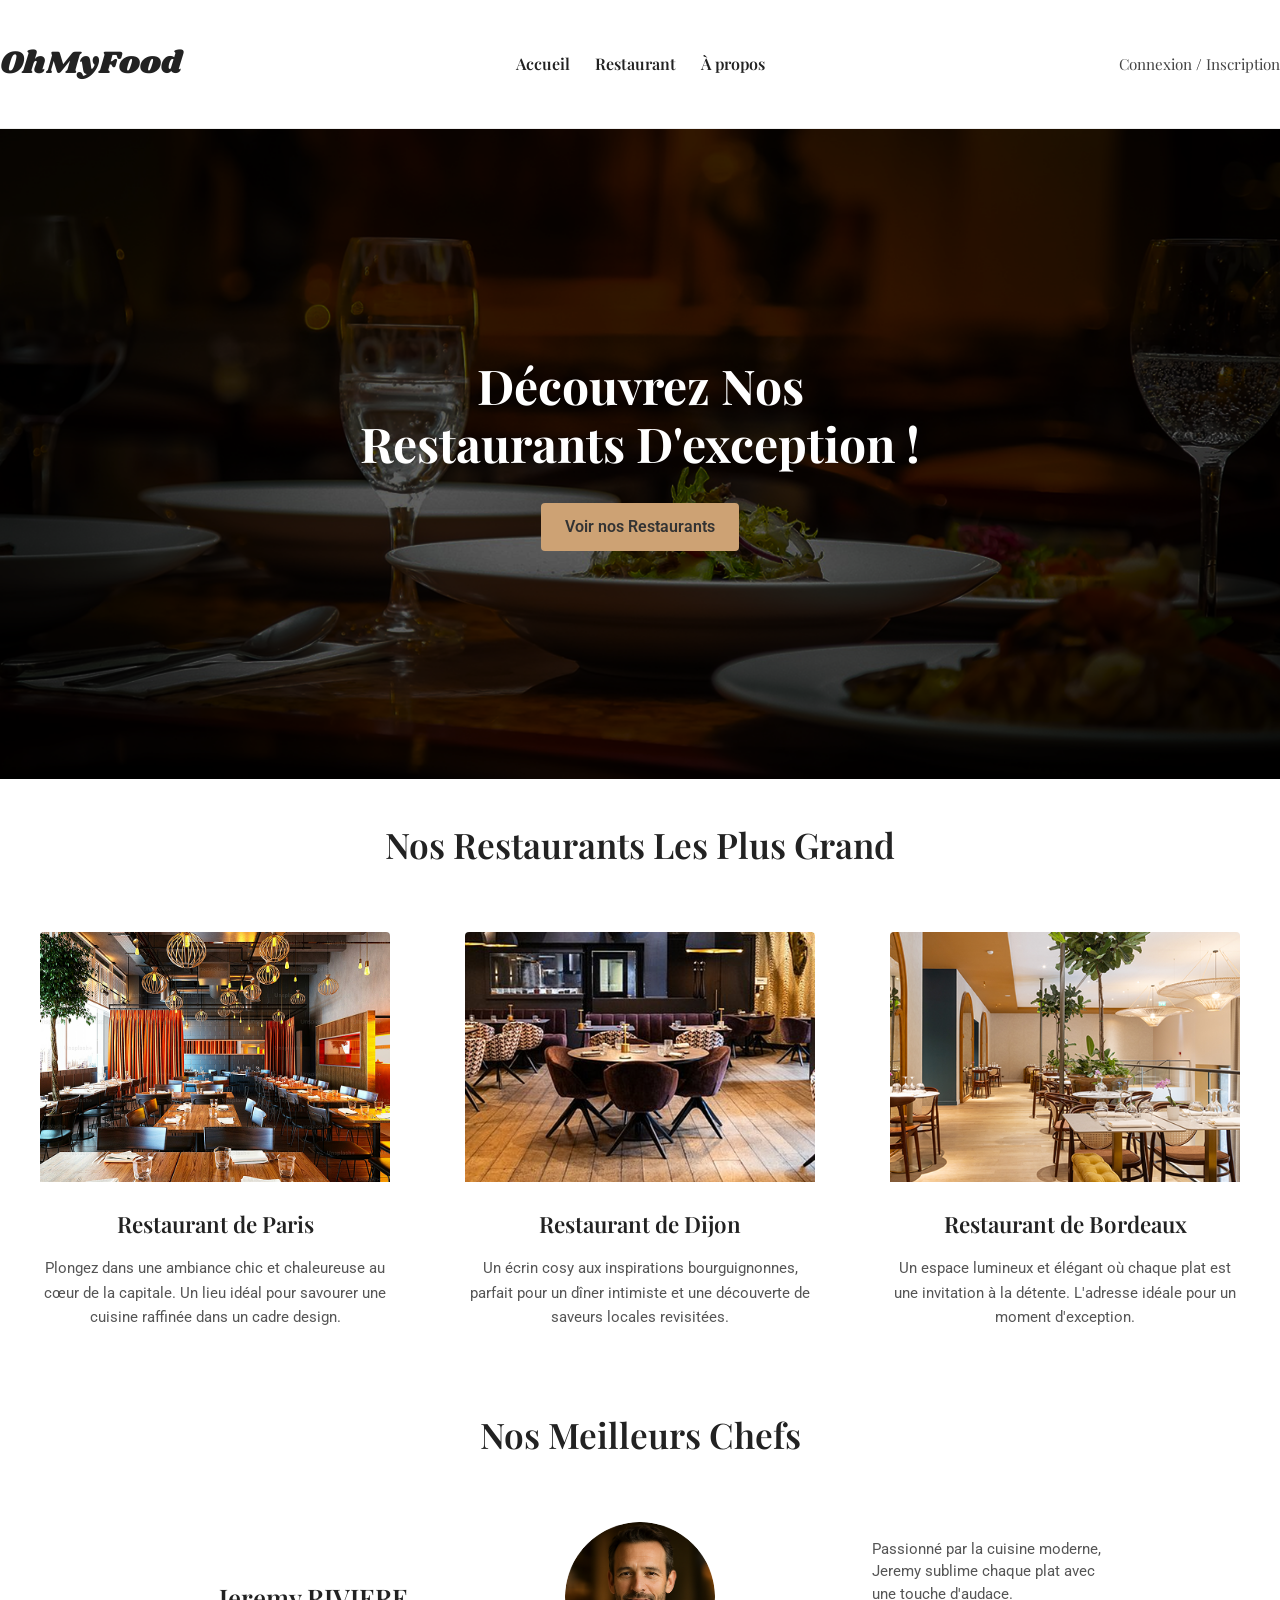
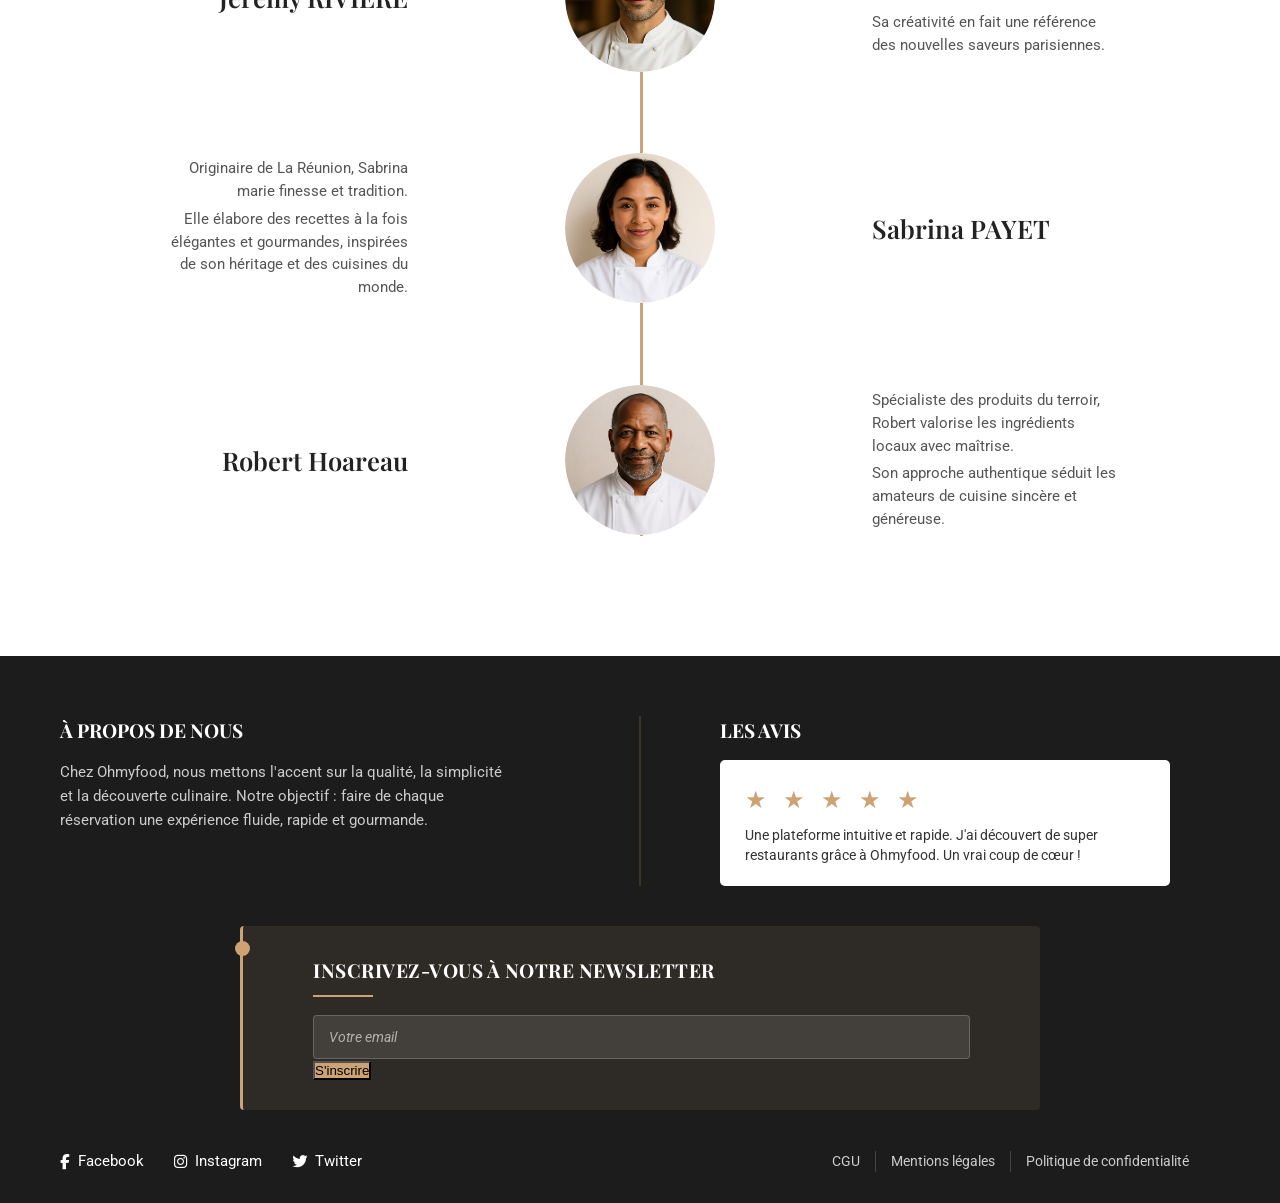
==== commit dbb6bb8b: "Corrige la grille projets et retire le lien skip sur OhMyFood. Ferme la balise article manquante sur" ====
--- a/projets/ohmyfood/index.html
+++ b/projets/ohmyfood/index.html
@@ -11,7 +11,6 @@
 </head>
 <body>
 <div id="page" class="site">
-  <a class="skip-link screen-reader-text" href="#content">Aller au contenu</a>
   <header class="site-header">
     <div class="container">
       <div class="logo"><a href="index.html">OhMyFood</a></div>
